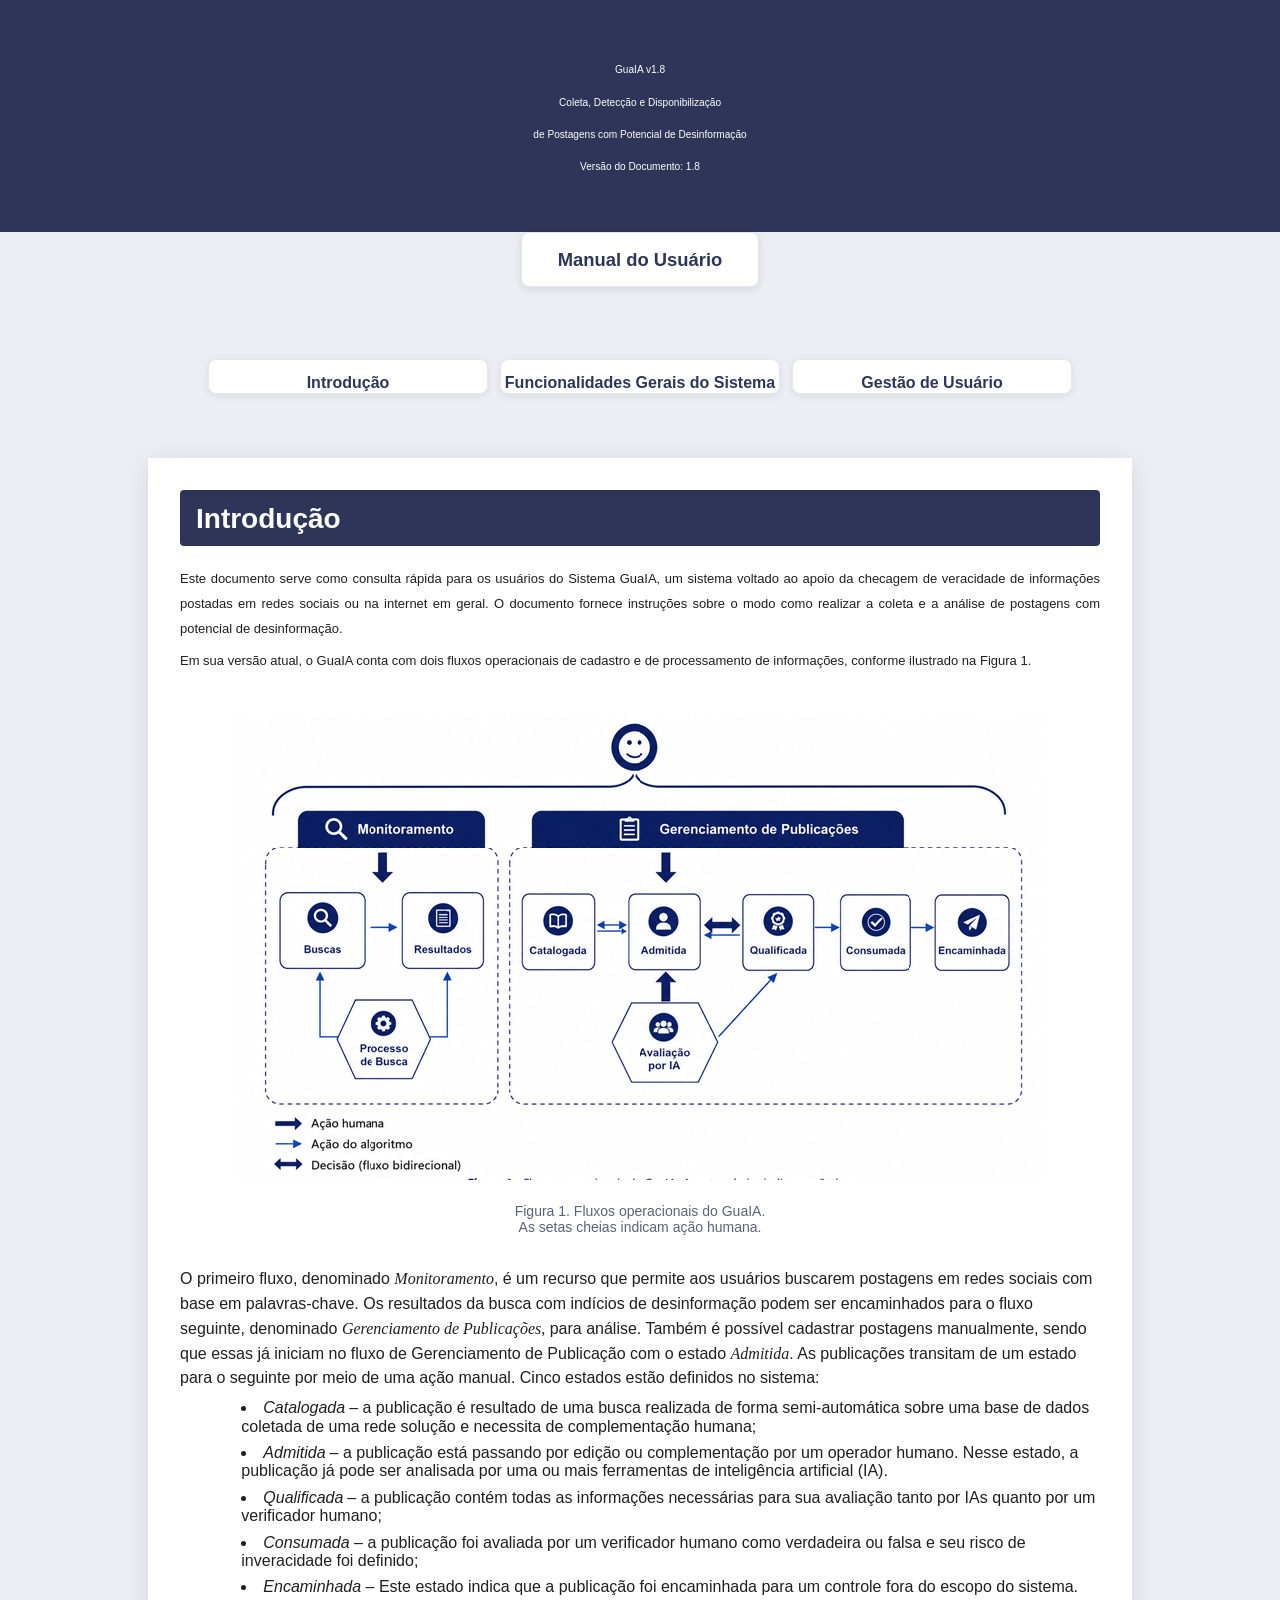
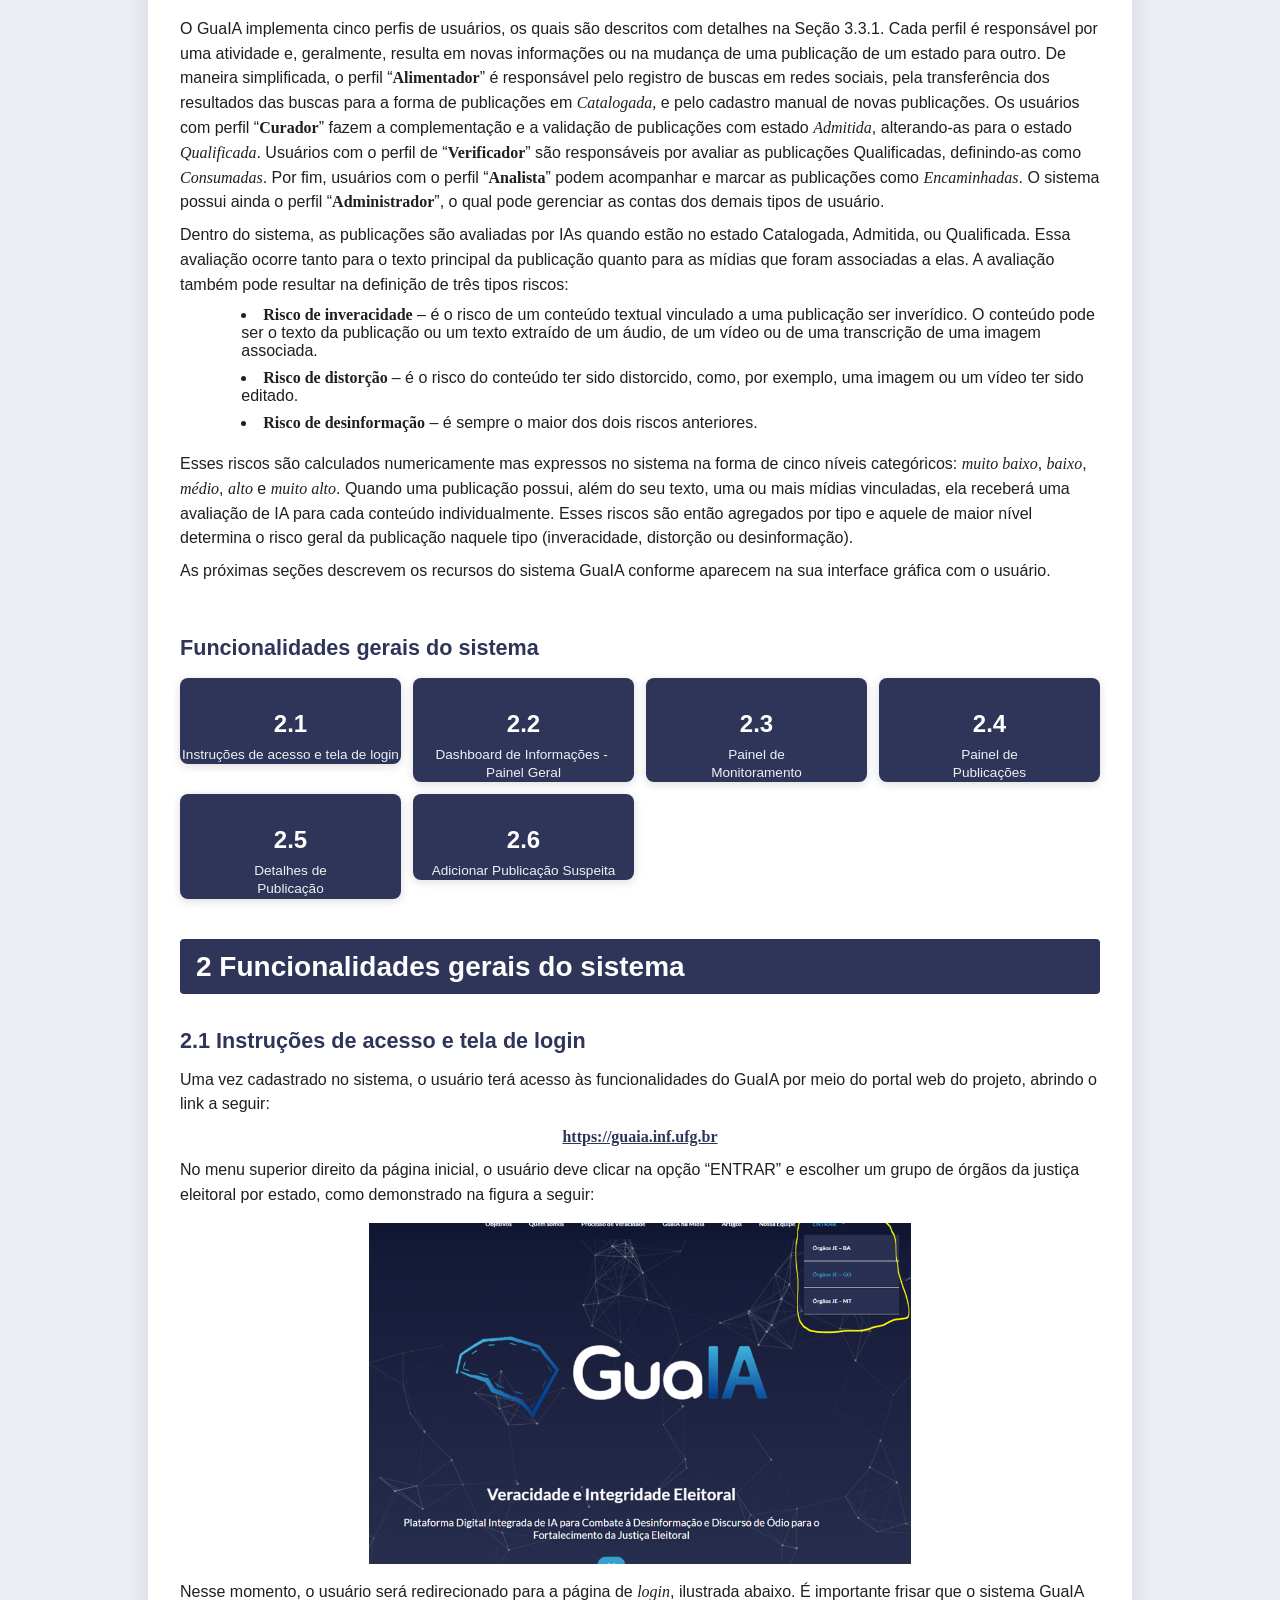
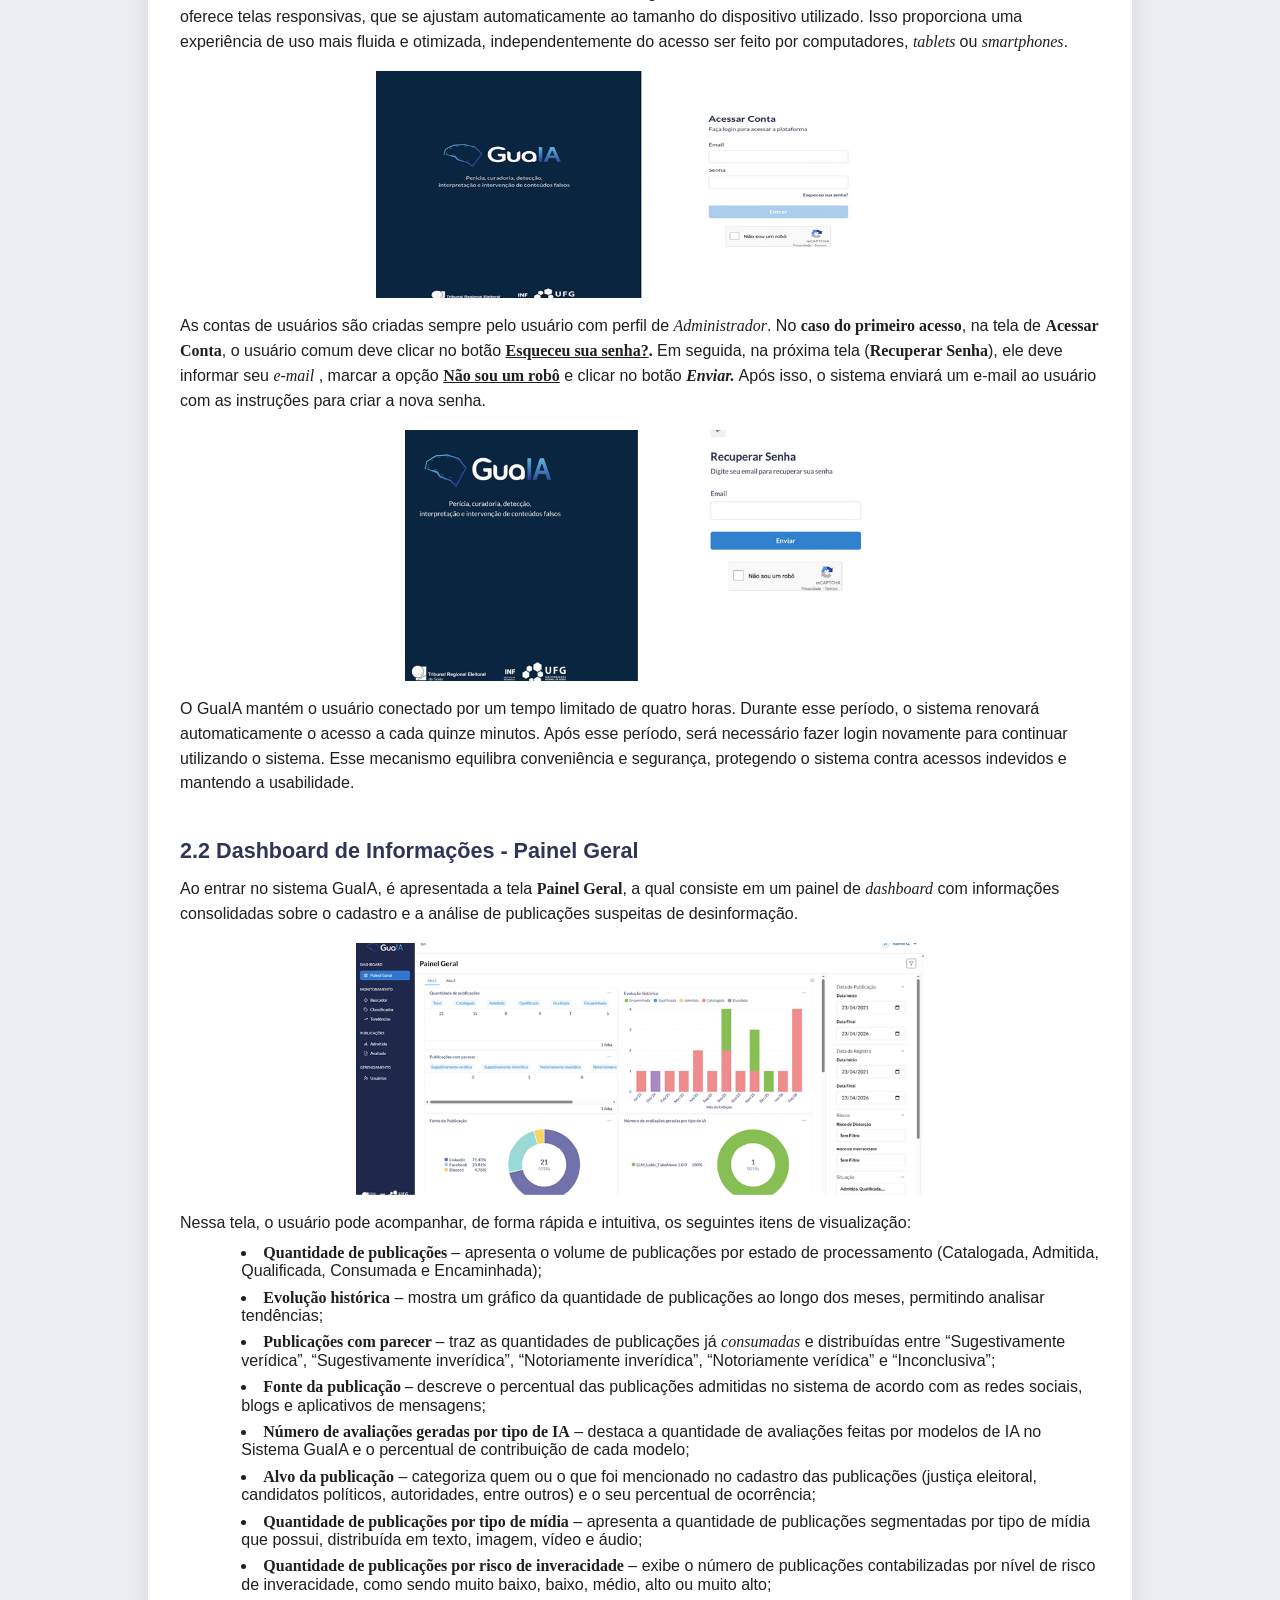
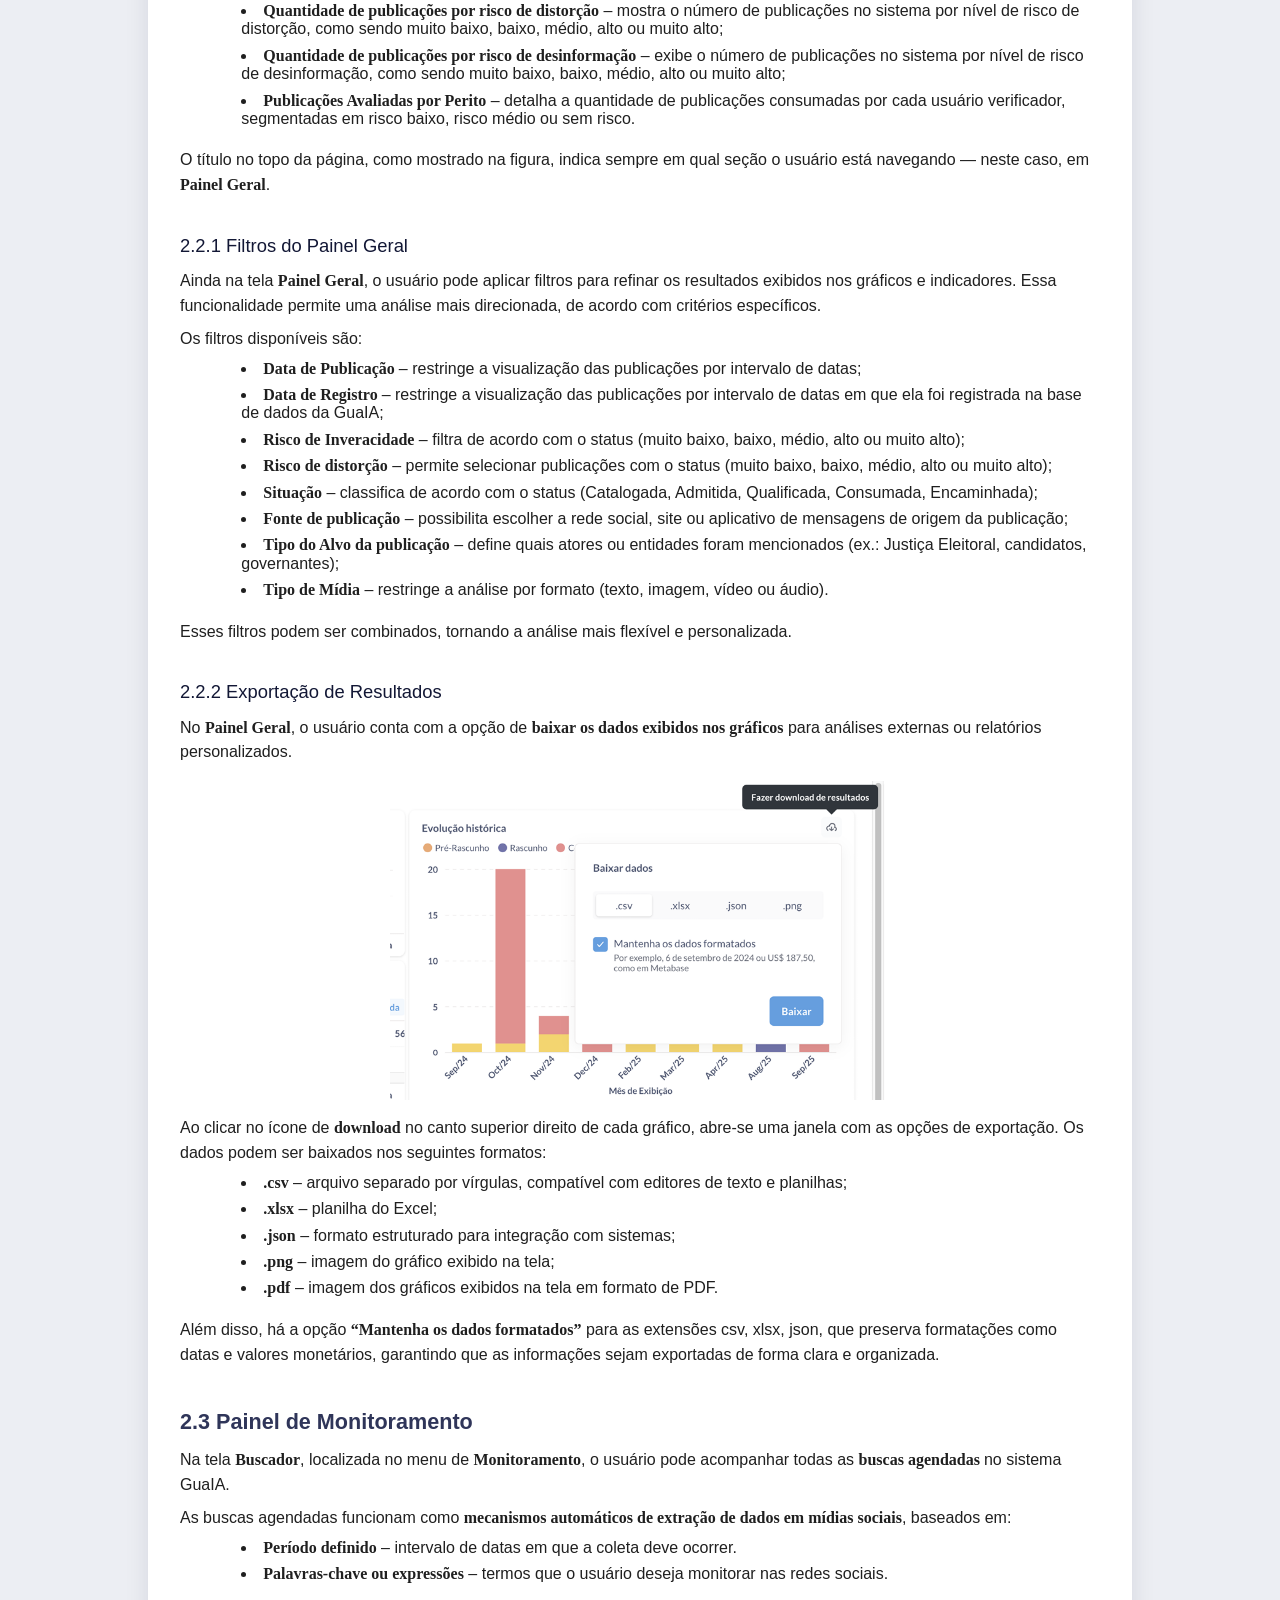
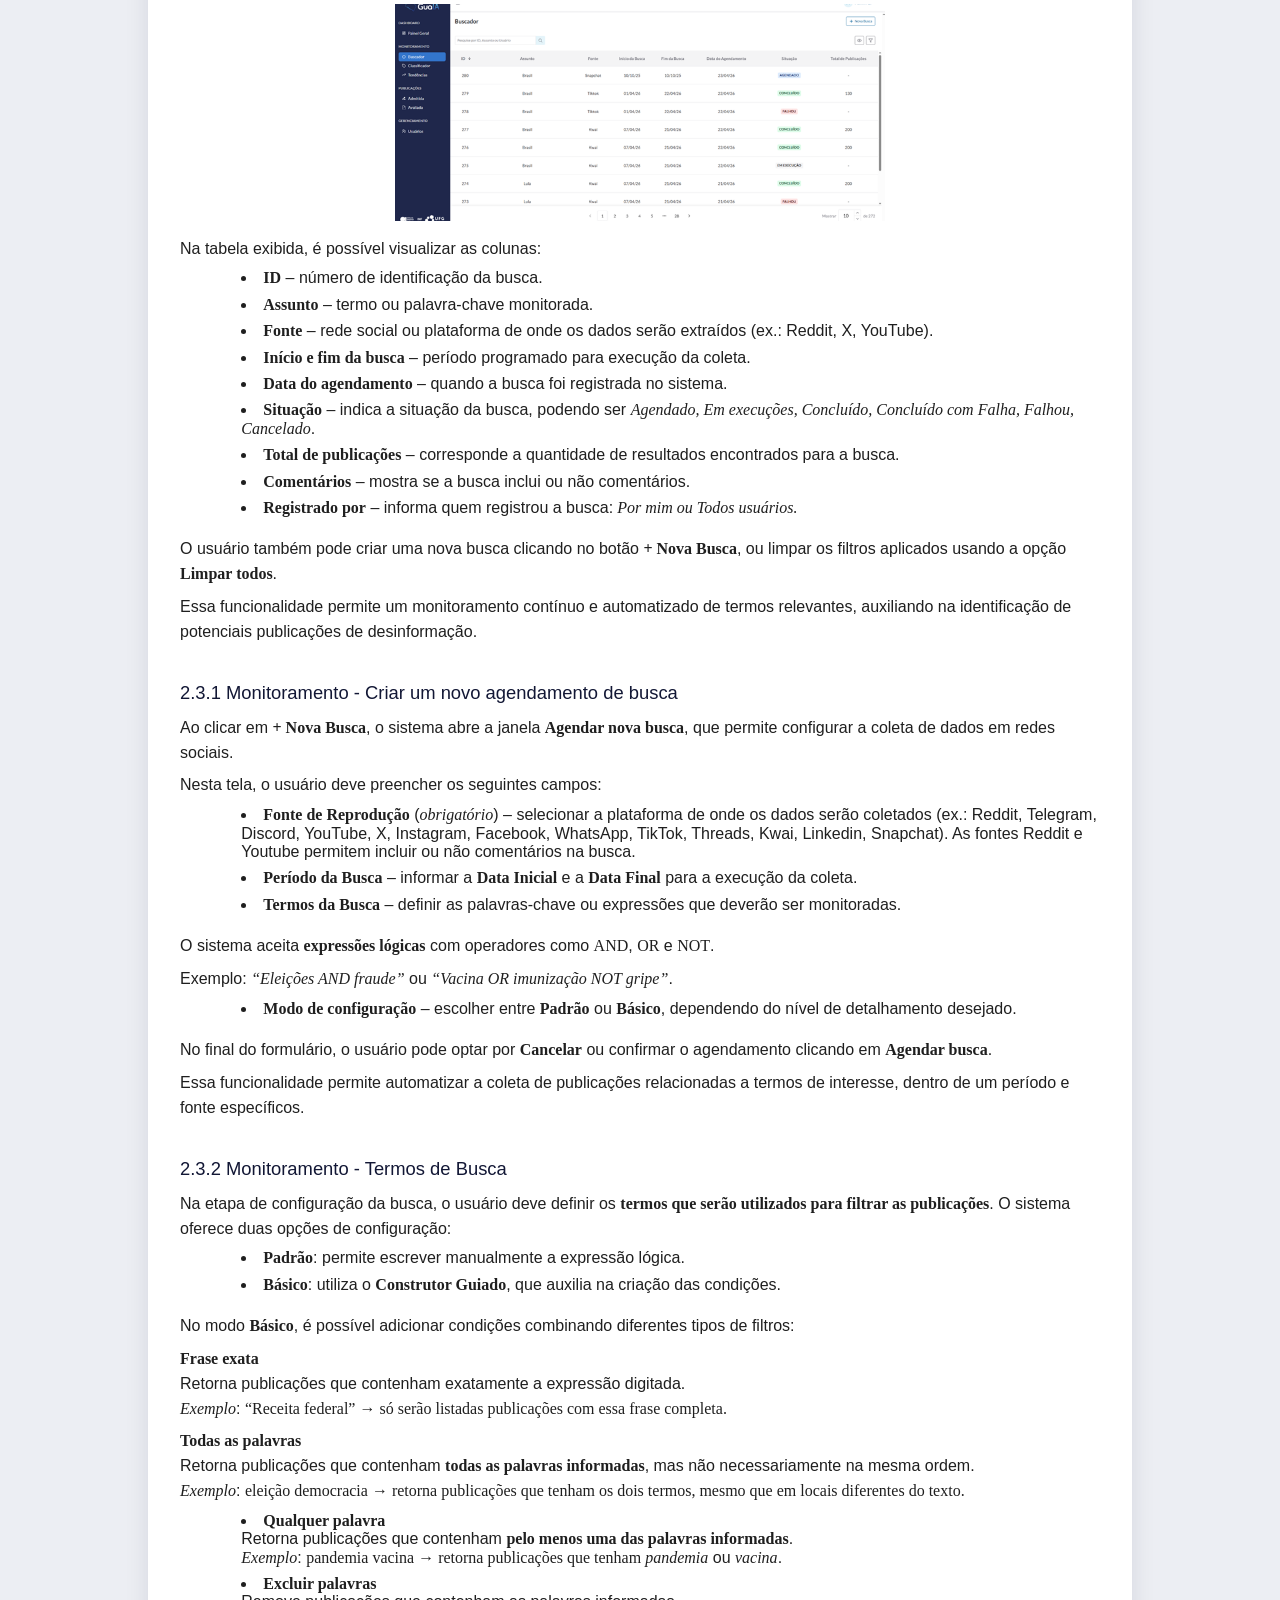
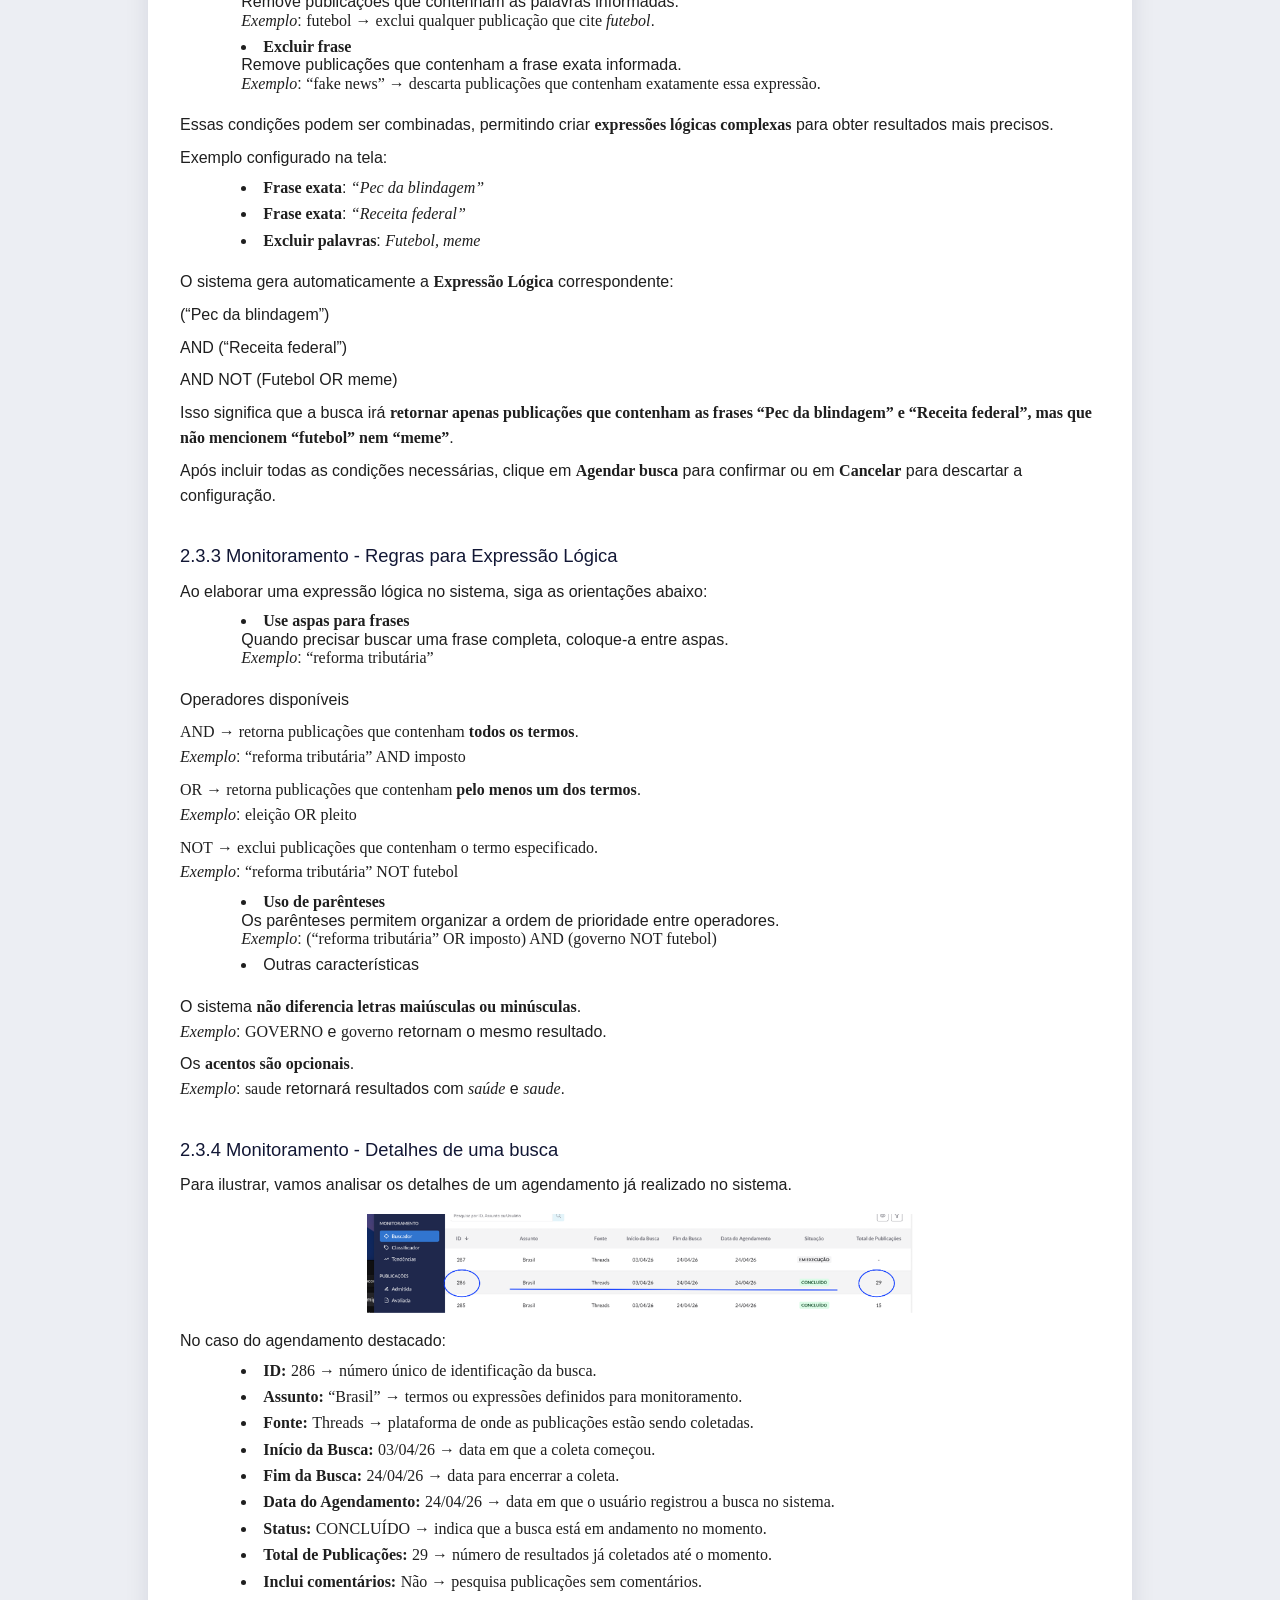
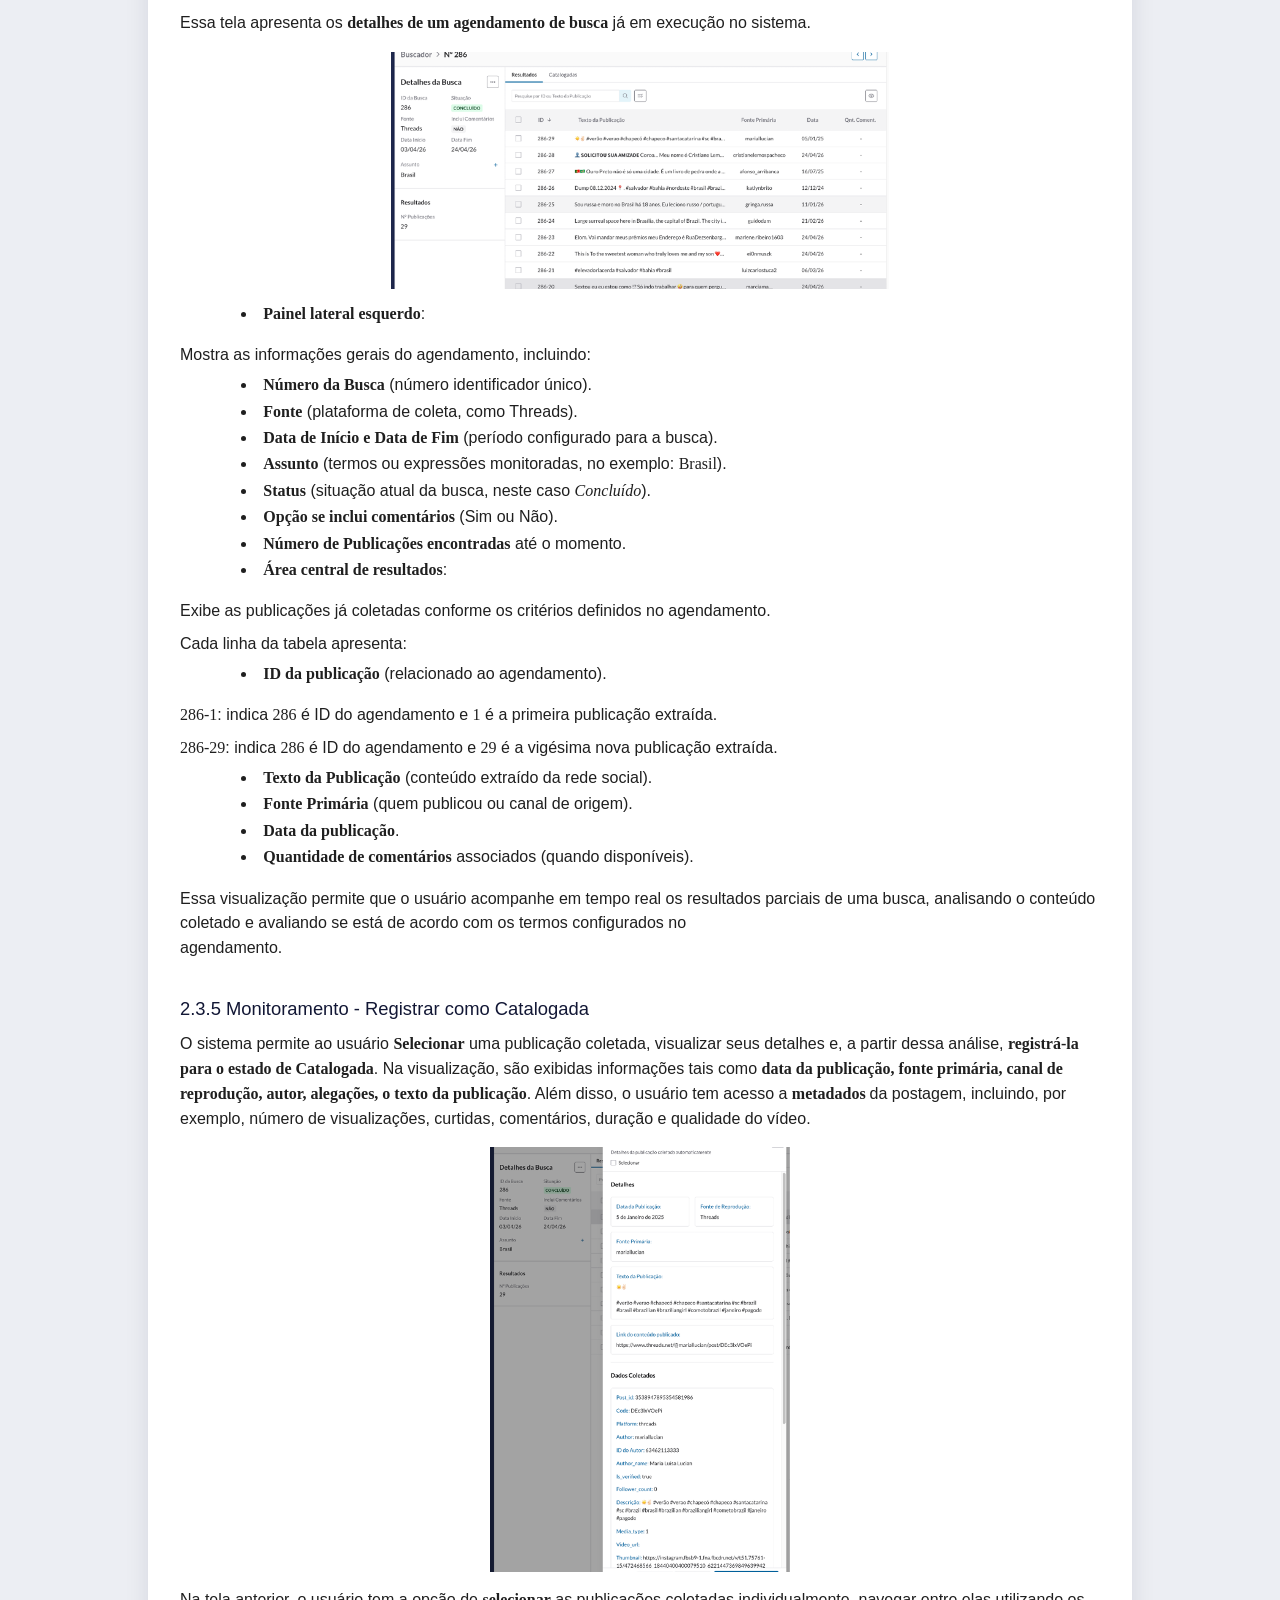
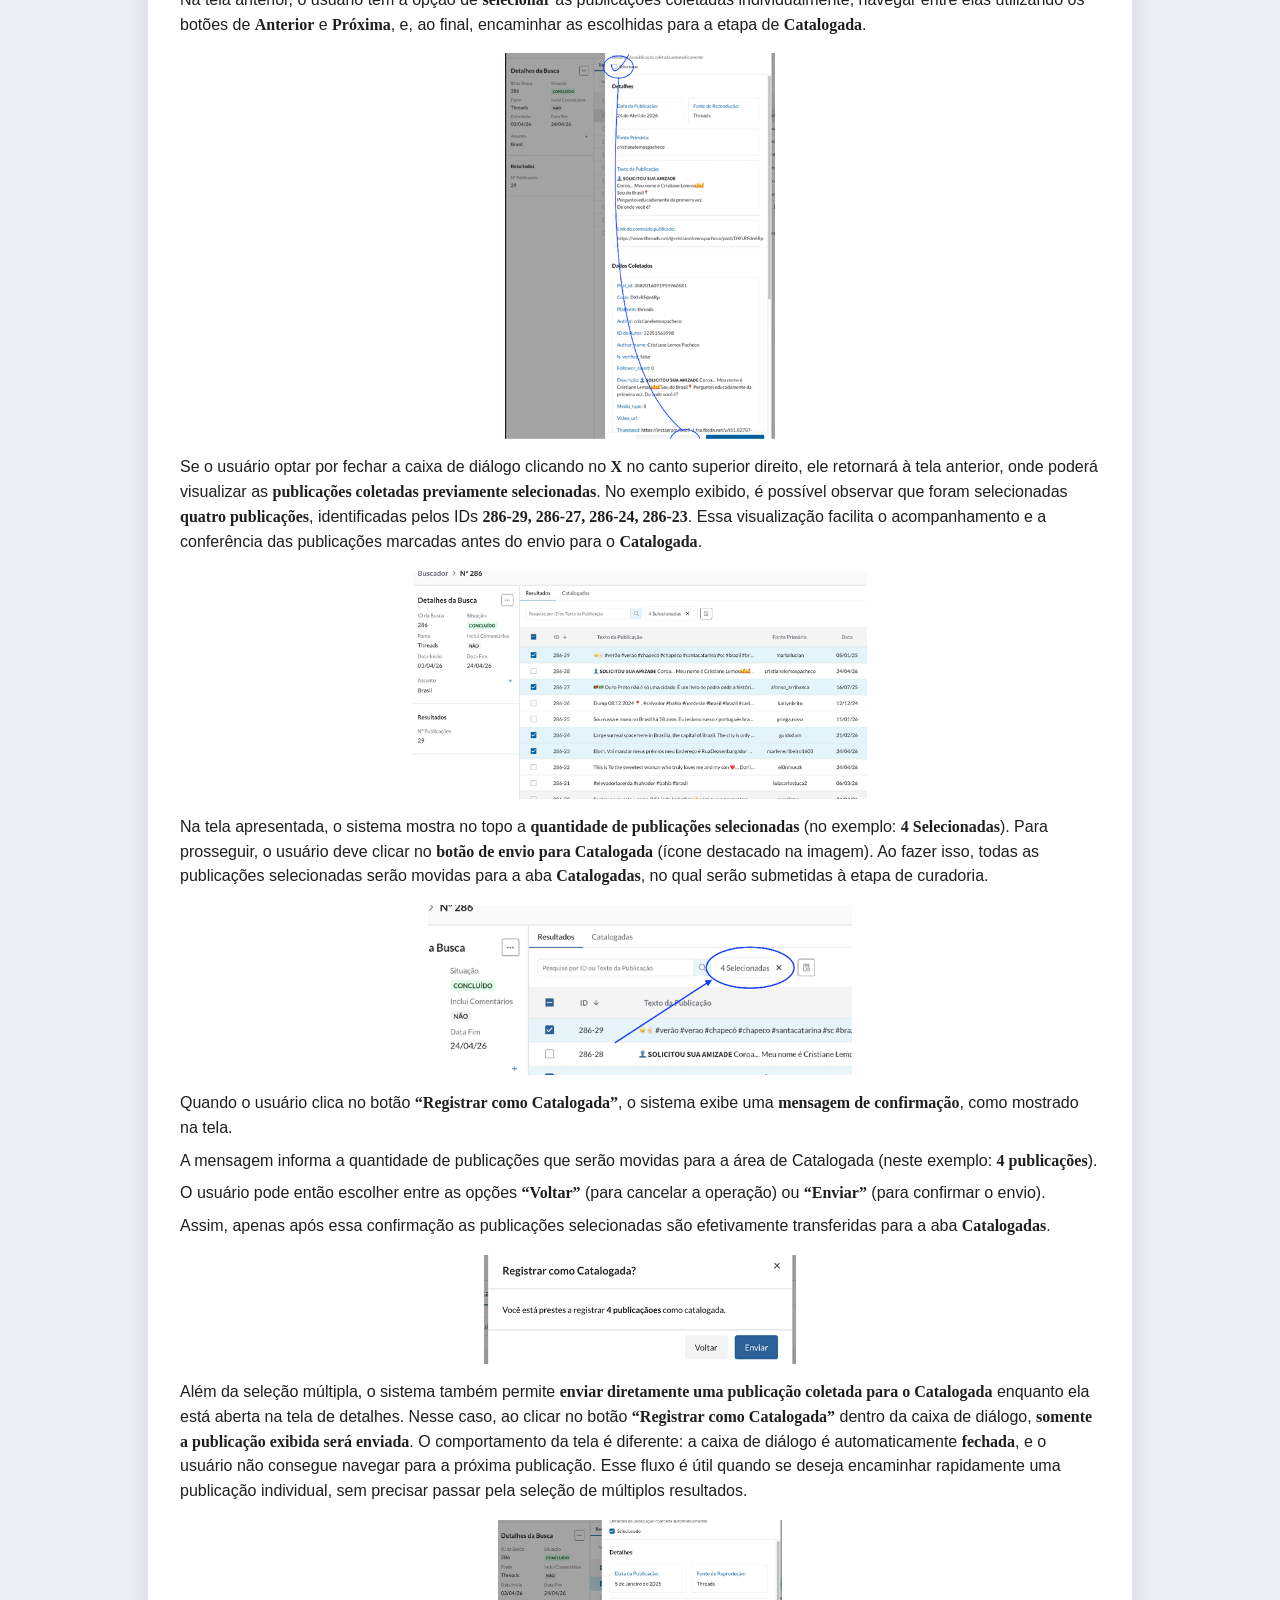
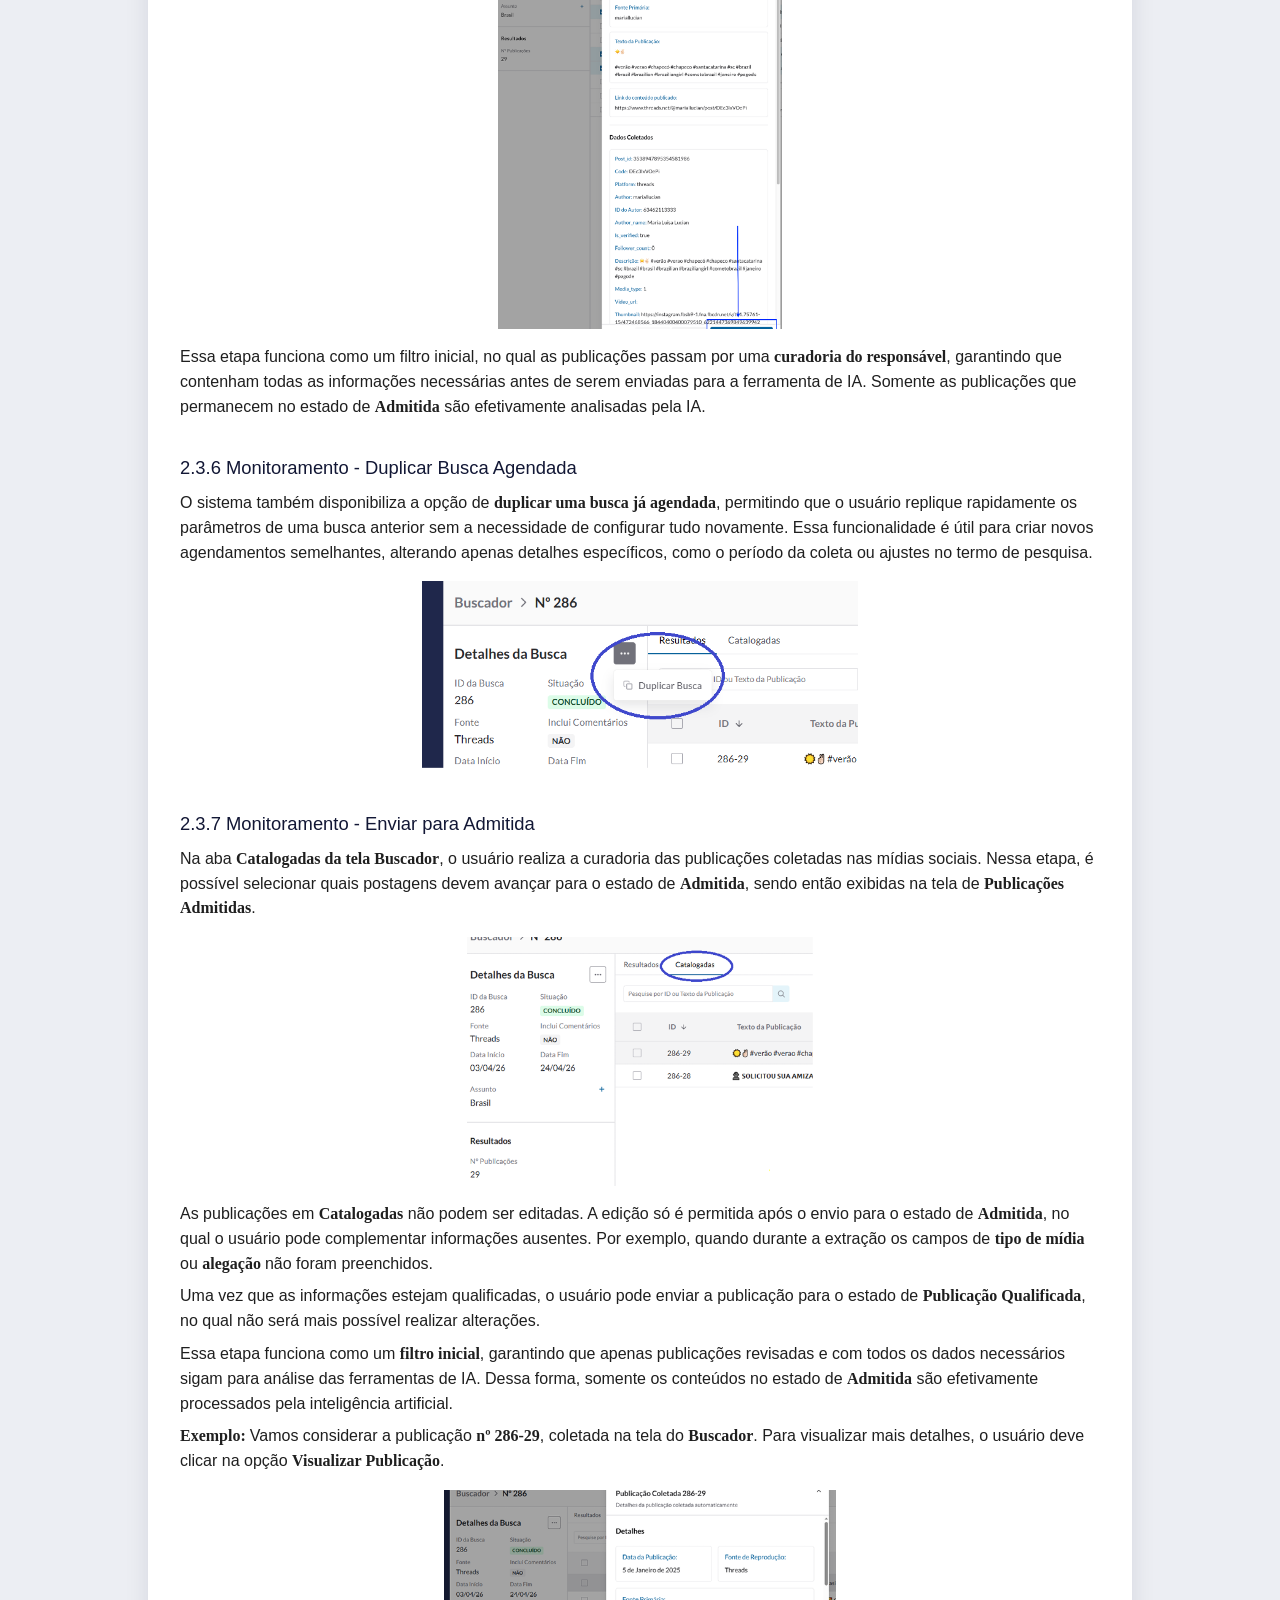
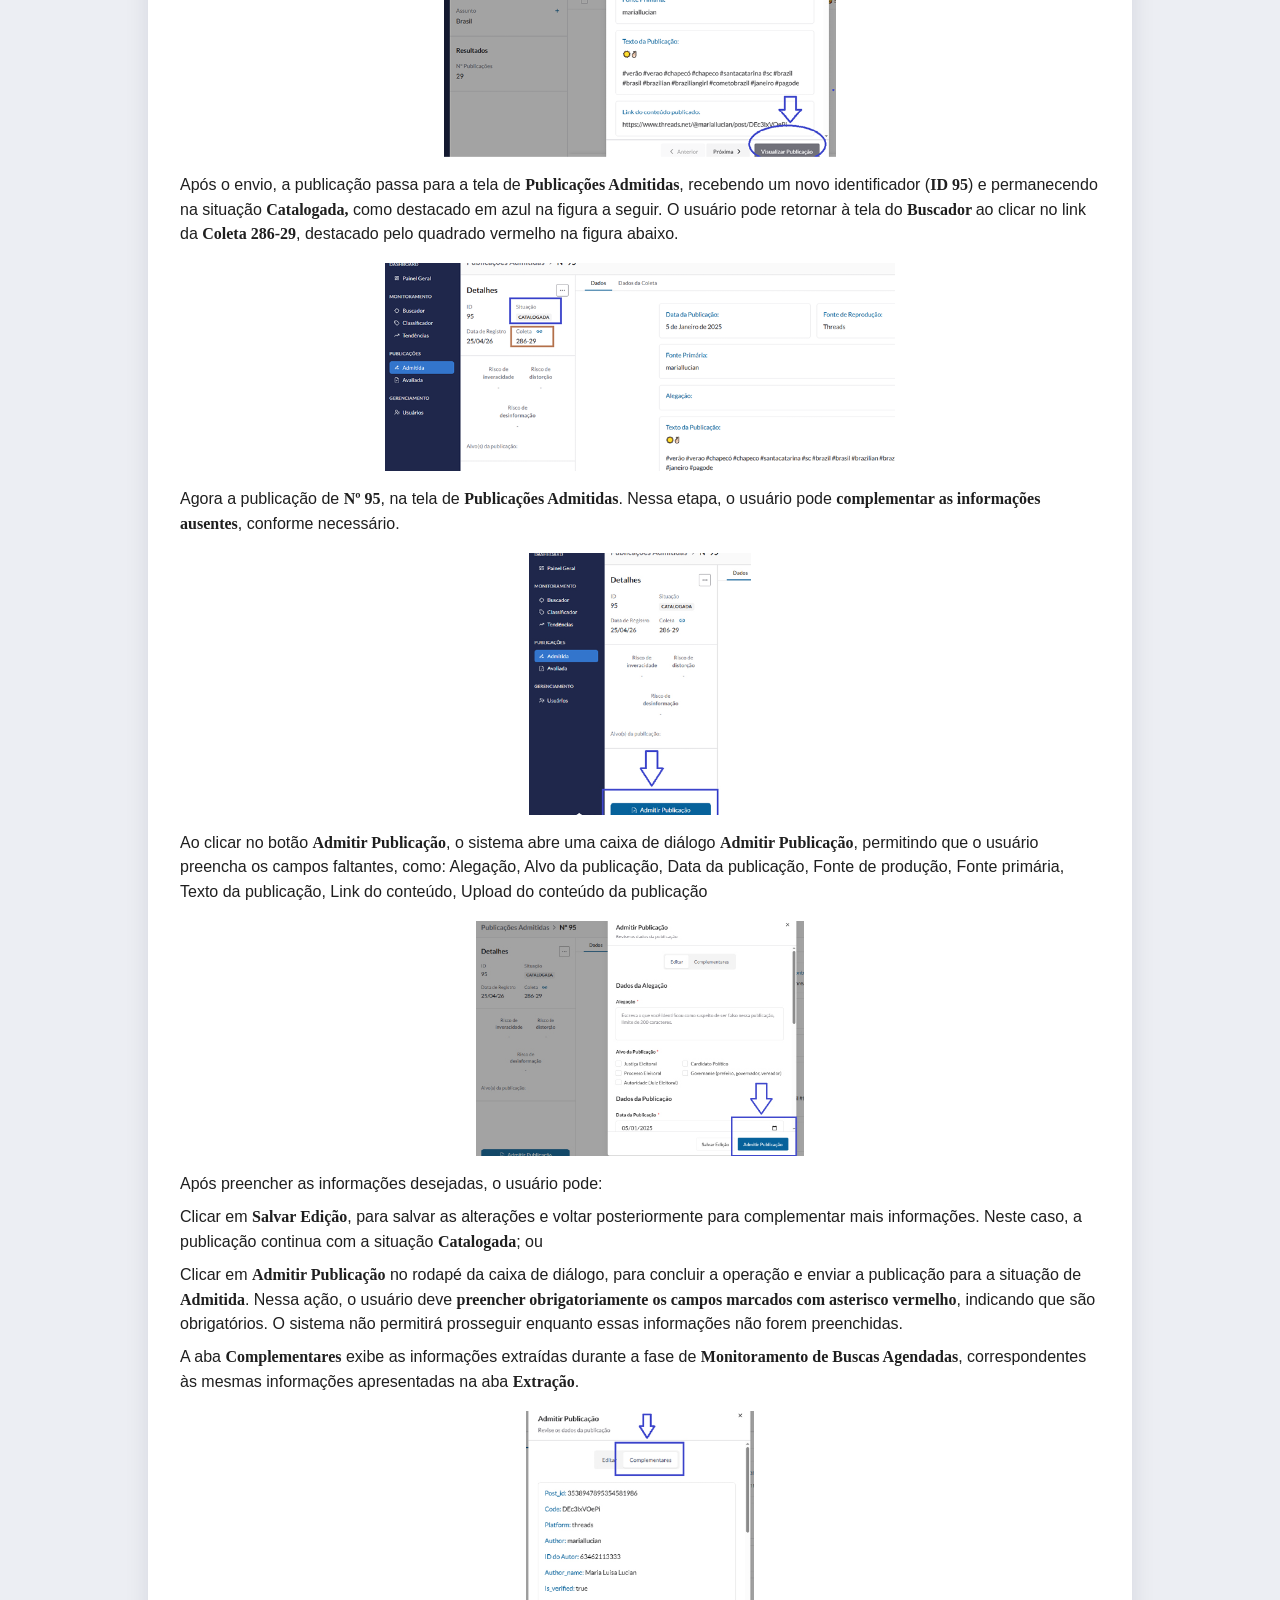
==== index.html @ 1db108b5 "v1 - cursor" ====
<!DOCTYPE html>
<html lang="pt-BR">
<head>
	<meta charset="UTF-8" />
	<meta http-equiv="refresh" content="0; url=OEBPS/Manual_GuaIa_V2.html" />
	<title>Manual GuaIA</title>
</head>
<body>
	<p>Redirecionando para o manual… <a href="OEBPS/Manual_GuaIa_V2.html">Clique aqui</a> se não abrir automaticamente.</p>
</body>
</html>
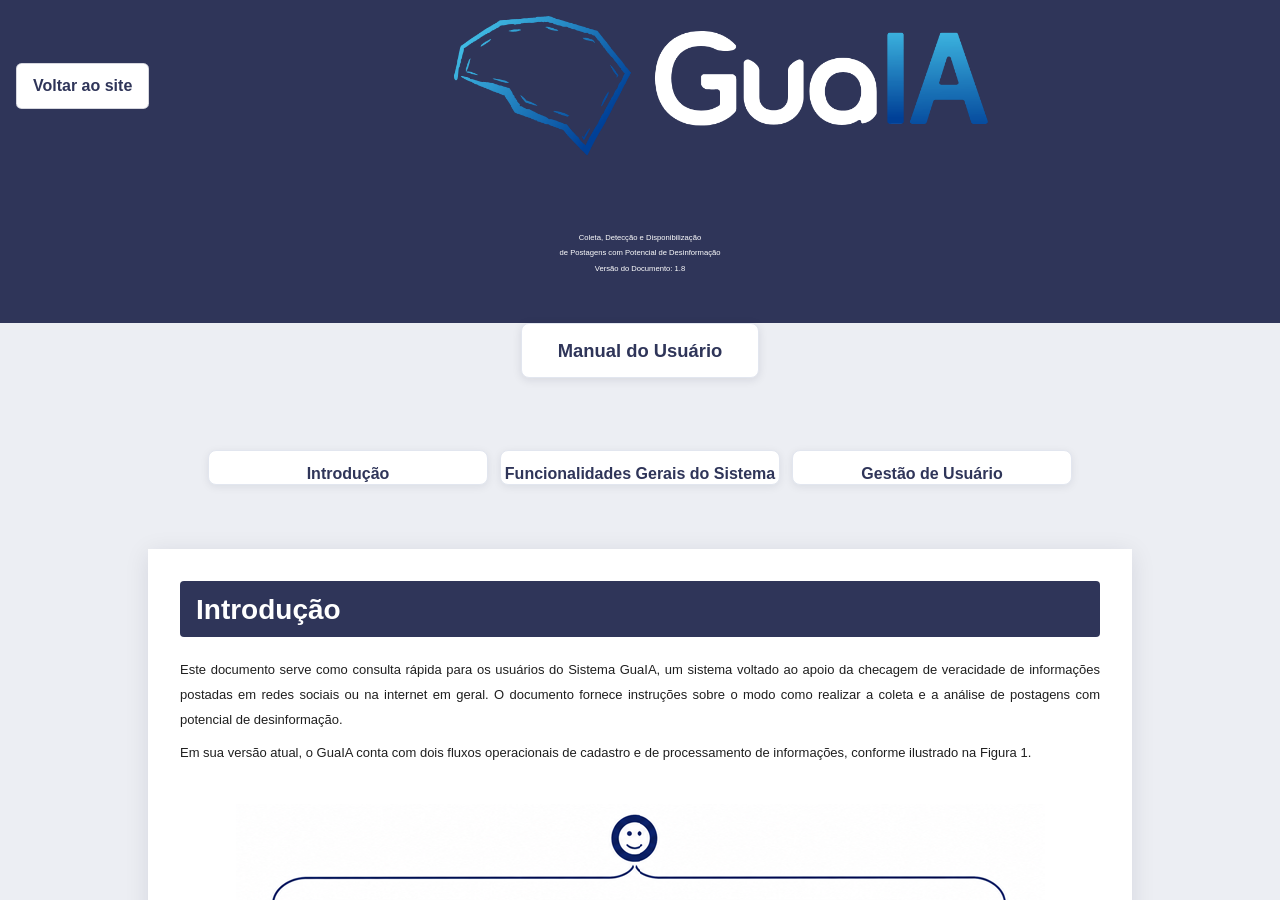
==== commit 3b86d9dc: "Adição do botão de retorno ao menu" ====
--- a/index.html
+++ b/index.html
@@ -2,10 +2,17 @@
 <html lang="pt-BR">
 <head>
 	<meta charset="UTF-8" />
-	<meta http-equiv="refresh" content="0; url=OEBPS/Manual_GuaIa_V2.html" />
+	<meta name="viewport" content="width=device-width,initial-scale=1" />
 	<title>Manual GuaIA</title>
+	<style>
+		html,body{height:100%;margin:0}
+		.manual-frame{width:100%;height:100vh;border:0;display:block}
+		.no-js{padding:1rem;font-family:Arial,Helvetica,sans-serif}
+	</style>
 </head>
 <body>
-	<p>Redirecionando para o manual… <a href="OEBPS/Manual_GuaIa_V2.html">Clique aqui</a> se não abrir automaticamente.</p>
+	<!-- Carrega o manual diretamente sem redirecionamento -->
+	<iframe class="manual-frame" src="OEBPS/Manual_GuaIa_V2.html" title="Manual GuaIA"></iframe>
+	<noscript class="no-js">JavaScript desativado. Abra o manual manualmente: <a href="OEBPS/Manual_GuaIa_V2.html">Abrir Manual</a></noscript>
 </body>
 </html>
